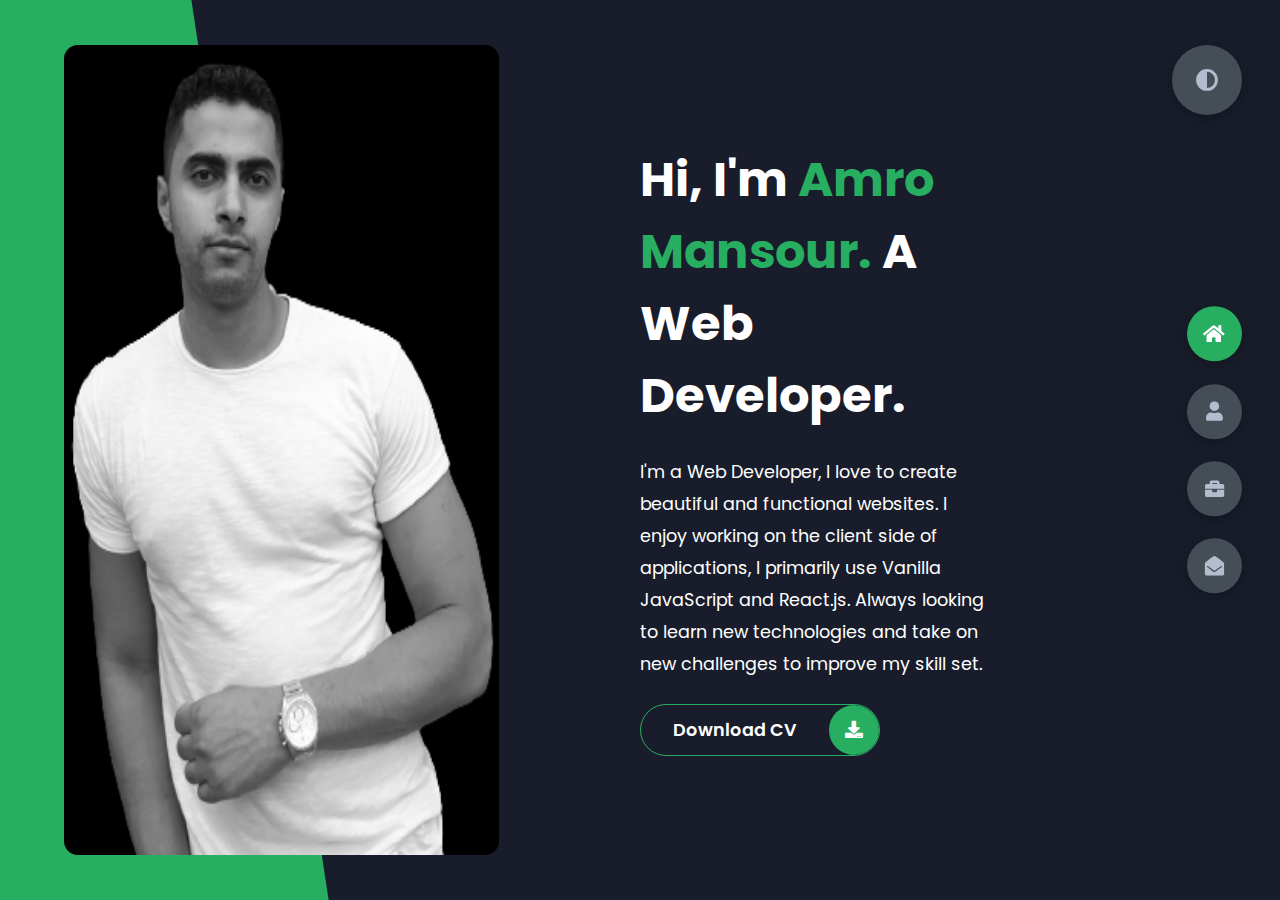
==== index.html @ 679435b4 "Styling portfolio section" ====
<!DOCTYPE html>
<html lang="en">

<head>
  <meta charset="UTF-8">
  <meta http-equiv="X-UA-Compatible" content="IE=edge">
  <meta name="viewport" content="width=device-width, initial-scale=1.0">
  <title>Portfolio</title>
  <link rel="stylesheet" href="styles/styles.css">
  <link rel="preconnect" href="https://fonts.googleapis.com">
  <link rel="preconnect" href="https://fonts.gstatic.com" crossorigin>
  <link rel="stylesheet" href="https://cdnjs.cloudflare.com/ajax/libs/font-awesome/5.15.4/css/all.min.css"
    integrity="sha512-1ycn6IcaQQ40/MKBW2W4Rhis/DbILU74C1vSrLJxCq57o941Ym01SwNsOMqvEBFlcgUa6xLiPY/NS5R+E6ztJQ=="
    crossorigin="anonymous" referrerpolicy="no-referrer" />
  <link href="https://fonts.googleapis.com/css2?family=Poppins:wght@400;500;600;700;800&display=swap" rel="stylesheet">
  <link rel="stylesheet" href="https://cdnjs.cloudflare.com/ajax/libs/font-awesome/6.2.0/css/all.min.css"
    integrity="sha512-xh6O/CkQoPOWDdYTDqeRdPCVd1SpvCA9XXcUnZS2FmJNp1coAFzvtCN9BmamE+4aHK8yyUHUSCcJHgXloTyT2A=="
    crossorigin="anonymous" referrerpolicy="no-referrer" />
</head>

<body class="main-content">
  <header class="section sec1 header active" id="home">
    <div class="header-content">
      <div class="left-header">
        <div class="h-shape"></div>
        <div class="image">
          <img src="img/profile.pic.png" alt="">
        </div>
      </div>
      <div class="right-header">
        <h1 class="name">
          Hi, I'm <span>Amro Mansour.</span>
          A Web Developer.
        </h1>
        <p>
          I'm a Web Developer, I love to create beautiful and functional websites. I enjoy working on the client side of
          applications, I primarily use Vanilla JavaScript and React.js. Always looking to learn new technologies
          and take on new challenges to improve my skill set.
        </p>
        <div class="btn-con">
          <a href="files/amro-mansour_cv.pdf" class="main-btn" download>
            <span class="btn-text">Download CV</span>
            <span class="btn-icon"><i class="fas fa-download"></i></span>
          </a>
        </div>
      </div>
    </div>
  </header>
  <main>
    <section class="section sec2 about" id="about">
      <div class="main-title">
        <h2>About <span>me</span></h2>
      </div>

      <div>
        <p>
          Hi, I’m Amro. I’m a developer with a background in economics. Where I pursued a bachelor's degree and gained
          valuable technical and analytical skills. I’ve always had a passion for tech and especially for the processes
          that go behind the making of digital products, such as mobile, and web applications. <br /> <br /> My past
          work experiences were mainly in sales and customer service. These experiences allowed me to have a unique
          perspective on customers' main pain points and requirements. As a developer, I’d love to be involved in
          solving programming issues by always keeping customers' needs in mind during the development process, which
          hopefully would result in more interactive and usable digital products.
        </p> <br>
        <div class="btn-con">
          <a href="files/amro-mansour_cv.pdf" class="main-btn" download>
            <span class="btn-text">Download CV</span>
            <span class="btn-icon"><i class="fas fa-download"></i></span>
          </a>
        </div>
      </div>

      <h4 class="stat-title">My Skills</h4>
      <div id="dev-skills">
        <span class="devskills-tag">javascript</span>
        <span class="devskills-tag">typescript</span>
        <span class="devskills-tag">react</span>
        <span class="devskills-tag">react native</span>
        <span class="devskills-tag">html</span>
        <span class="devskills-tag">css</span>
        <span class="devskills-tag">sass</span>
        <span class="devskills-tag">bootstrap</span>
        <span class="devskills-tag">jquery</span>
        <span class="devskills-tag">git</span>
        <span class="devskills-tag">node</span>
        <span class="devskills-tag">mongodb</span>
        <span class="devskills-tag">Express</span>
        <span class="devskills-tag">Redux</span>
        <span class="devskills-tag">aws Lambda</span>
        <span class="devskills-tag">serverless</span>
        <span class="devskills-tag">firebase</span>
        <span class="devskills-tag">Jest</span>
        <span class="devskills-tag">Puppeteer</span>
        <span class="devskills-tag">TypeDoc</span>
        <span class="devskills-tag">JSDoc</span>
        <span class="devskills-tag">PWA</span>
        <span class="devskills-tag">Postman</span>
      </div>

    </section>

    <section class="section sec3 portfolio" id="portfolio">

      <div class="main-title">
        <h2>My <span>Portfolio</span></h2>
      </div>
      <p class="port-text">
        Here is some of my work that I've done in various programming languages.
      </p>

      <div class="portfolios">
        <div class="project-list__item" data-micromodal-trigger="modal-meet">
          <div>
            <h2>MyFlix-App</h2>
            <img src="./img/myFlix-React-Screenshot.png" alt="meet app screenshot" width="100%" height="45%">
            <p>A movie library application created with the MERN stack. The app allows users to register, display a list
              of movies, create a list of favorites, and get information about different directors and movie genres,
              they will also be able to deregister from the app.</p>

            <img src="img/react_logo.svg" height="60em" title="React">
            <img src="img/nodejs_logo.svg" height="60em" title="Node">
            <img src="img/mongodb_logo.svg" height="60em" title="MongoDB">
            <img src="img/passport_logo.svg" height="60em" title="Passport">
            <img src="img/sass_logo.svg" height="60em" title="Sass">
            <img src="img/bootstrap_logo.svg" height="60em" title="Bootstrap">
          </div> <br>
          <p><a href="https://github.com/amro-mansour/myFlix-client/tree/Final-Task-3.8" class="project-link"
              target="_blank">See project on
              GitHub</a></p>
          <p><a href="https://myflix-movie-library.netlify.app/" class="project-link" target="_blank">See Live
              Version</a></p>
        </div>

        <div class="project-list__item" data-micromodal-trigger="modal-chat">
          <div>
            <h2>Pokdex-App</h2>
            <img src="./img/Poxedex-Screenshot.png" alt="meet app screenshot" width="100%" height="45%">
            <p>The Pokedex App is a web application that displays a list of Pokémons. Each Pokémon's name is
              displayed on a separate button, once a button is clicked, a modal will open displaying that
              Pokémon's
              specific characteristics.</p>
            <img src="img/HTML5_logo.svg" height="60em" title="HTML">&nbsp;
            <img src="img/CSS3_logo.svg" height="60em" title="CSS">&nbsp;
            <img src="img/javascript_logo.svg" height="55em" title="JavaScript">
            <img src="img/bootstrap_logo.svg" height="60em" title="Bootstrap">
          </div> <br>
          <p><a href="https://github.com/amro-mansour/pok-dex-app" class="project-link" target="_blank">See project on
              GitHub</a></p>
          <p><a href="https://amro-mansour.github.io/pok-dex-app/" class="project-link" target="_blank">See Live
              Version</a></p>
        </div>

        <div class="project-list__item" data-micromodal-trigger="modal-meet">
          <div>
            <h2>Meet-App</h2>
            <img src="./img/meet-app-Screenshot .png" alt="meet app screenshot" width="100%" height="45%">
            <p>Meet is a serverless, progressive web application (PWA) built with React using a test-driven
              development (TDD) tecnique. The application uses the Google calender API to fetch upcoming events.</p>
            <img src="img/react_logo.svg" height="60em" title="React">
            <img src="img/google_cloud_logo.svg" height="60em" title="Google API">
            <img src="img/aws_logo.svg" height="50em" title="AWS Lambda">&nbsp;
            <img src="img/pwa_logo.svg" height="40em" title="Progressive Web Application">&nbsp;
            <img src="img/jest_logo.svg" height="60em" title="JestJS">
            <img src="img/puppeteer_logo.svg" height="60em" title="Puppeteer">
          </div> <br>
          <p><a href="https://github.com/amro-mansour/meet" class="project-link" target="_blank">See project on
              GitHub</a></p>
          <p><a href="https://amro-mansour.github.io/meet/" class="project-link" target="_blank">See Live
              Version</a></p>
        </div>

        <div class="project-list__item" data-micromodal-trigger="modal-chat">
          <div>
            <h2>Chat-App</h2>
            <p float="left">
              <img src="./img/Start_screen.jpg" width=20% />
              <img src="./img/Chat_screen.jpg" width=20% />
              <img src="./img/Typing_message.jpg" width=20% />
              <img src="./img/Chat_screen_options.jpg" width=20% />
            </p>
            <p>A chat application built for mobile devices (both for iOS and Android) using React Native.
              The app provides users with a chat interface and options to share pictures and their location.</p>
            <img src="img/react_logo.svg" height="60em" title="React Native">&nbsp;
            <img src="img/expo_logo.svg" height="60em" title="Expo">&nbsp;
            <img src="img/firebase_logo.svg" height="60em" title="Google Firebase">
          </div>
          <p><a href="https://github.com/amro-mansour/chat-app" class="project-link" target="_blank">See project on
              GitHub</a></p>
        </div>

        <!-- <div class="portfolio-item">
          <div class="image">
            <img src="img/myFlix-React-Screenshot.png" alt="">
          </div>
          <div class="hover-items">
            <h3>Project Source</h3>
            <div class="icons">
              <a href="https://myflix-movie-library.netlify.app/" class="icon" target="_blank">
                <i class="fab fa-browsers"></i>
              </a>
              <a href="https://myflix-movie-library.netlify.app/" class="icon" target="_blank">
                <i class="fab fa-github"></i>
              </a>
              <a href="https://myflix-movie-library.netlify.app/" class="icon" target="_blank">
                <i class="fab fa-behance"></i>
              </a>
            </div>
          </div>
        </div> -->

      </div>
    </section>

    <section class="section sec5 contact" id="contact">
      <div class="contact-container">
        <div class="main-title">
          <h2>Contact <span>Me</span></h2>
        </div>
        <div class="contact-content-con">
          <div class="left-contact">
            <h4>Contact me here</h4>
            <!-- <p>
              Lorem ipsum dolor sit amet consectetur adipisicing elit. Soluta laudantium tempore dolorem? Nihil,
              sapiente maiores.
            </p> -->
            <div class="contact-info">
              <!-- <div class="contact-item">
                <div class="icon">
                  <i class="fas fa-map-marker-alt"></i>
                  Location:
                </div>
                <p>London, United Kingdom</p>
              </div> -->
              <div class="contact-item">
                <div class="icon">
                  <i class="fas fa-envelope"></i>
                  Email:
                </div>
                <p><a href="mailto:amro.mansour03@gmail.com"> amro.mansour03@gmail.com</a></p>
              </div>
              <!-- <div class="contact-item">
                <div class="icon">
                  <i class="fas fa-user-graduate"></i>
                  <span>Education:</span>
                </div>
                <p>
                  <span> LSBU, London</span>
                </p>
              </div> -->
              <div class="contact-item">
                <div class="icon">
                  <i class="fa-solid fa-phone"></i>
                  <span>Mobile Number:</span>
                </div>
                <p>
                  <span><a href="tel:+447473768495"> +44 7473768495</a></span>
                </p>
              </div>
              <div class="contact-item">
                <div class="icon">
                  <i class="fa-solid fa-phone"></i>
                  <span>Mobile Number:</span>
                </div>
                <p>
                  <span><a href="tel:+393518283083"> +39 3518283083</a></span>
                </p>
              </div>
              <div class="contact-item">
                <div class="icon">
                  <i class="fas fa-globe-africa"></i>
                  <span>Languages:</span>
                </div>
                <p>
                  <span> English, Italian, Arabic</span>
                </p>
              </div>
            </div>
            <div class="contact icons">
              <div class="contact-icon">
                <!-- <a href="www.facebook.com" target="_blank">
                  <i class="fab fa-facebook-f"></i>
                </a>
                <a href="#" target="_blank">
                  <i class="fab fa-twitter"></i>
                </a> -->
                <a href="https://github.com/amro-mansour" target="_blank">
                  <i class="fab fa-github"></i>
                </a>
                <a href="https://www.linkedin.com/in/amro-mansour-6b7151175/" target="_blank">
                  <i class="fa-brands fa-linkedin"></i>
                </a>
              </div>
            </div>
          </div>

          <div class="right-contact">
            <!-- <form action="mailto:amro.mansour03@gmail.com" method="post" class="contact-form">
              <div class="input-control i-c-2">
                <input type="text" required placeholder="YOUR NAME">
                <input type="email" required placeholder="YOUR EMAIL">
              </div>

              <div class="input-control">
                <input type="text" required placeholder="YOUR SUBJECT">
              </div>

              <div class="input-control">
                <textarea name="" id="" cols="15" rows="8" placeholder="Message Here..."></textarea>
              </div>

              <div class="submit-btn">
                <a href="#" type="submit" class="main-btn">
                  <span class="btn-text">Send Message</span>
                  <span class="btn-icon"><i class="fas fa-download"></i></span>
                </a>
              </div>
            </form> -->

            <form action="https://formsubmit.co/amro.mansour03@gmail.com" method="POST" class="contact-form">
              <div class="input-control i-c-2">
                <input type="text" name="name" placeholder="Your Name" required>
                <input type="email" name="email" placeholder="Email Address" required>
              </div>
              <input type="hidden" name="_next" value="https://amro-mansour.github.io/portfolio/thankyou.html">
              <div class="input-control">
                <input name="_subject" placeholder="YOUR SUBJECT">
              </div>
              <div class="input-control">
                <textarea placeholder="Your Message" class="form-control" name="message" cols="15" rows="8"
                  required></textarea>
              </div>
              <div class="submit-btn">
                <button type="submit" class="main-btn_submit"><span class="btn-text">Send Message</span></button>
              </div>
            </form>
          </div>
        </div>
      </div>
    </section>
  </main>

  <div class="controls">
    <div class="control control-1 active-btn" data-id="home">
      <i class="fas fa-home"></i>
    </div>
    <div class="control control-2" data-id="about">
      <i class="fas fa-user"></i>
    </div>
    <div class="control control-3" data-id="portfolio">
      <i class="fas fa-briefcase"></i>
    </div>
    <div class="control control-5" data-id="contact">
      <i class="fas fa-envelope-open"></i>
    </div>
  </div>

  <div class="theme-btn">
    <i class="fas fa-adjust"></i>
  </div>

  <script src="app.js"></script>
</body>

</html>
---- styles/styles.css ----
* {
  margin: 0;
  padding: 0;
  box-sizing: border-box;
  list-style: none;
}

:root {
  --color-primary: #191d2b;
  --color-secondary: #27AE60;
  --color-white: #FFFFFF;
  --color-black: #000;
  --color-grey0: #f8f8f8;
  --color-grey-1: #dbe1e8;
  --color-grey-2: #b2becd;
  --color-grey-3: #6c7983;
  --color-grey-4: #454e56;
  --color-grey-5: #2a2e35;
  --color-grey-6: #12181b;
  --br-sm-2: 14px;
  --box-shadow-1: 0 3px 15px rgba(0, 0, 0, .3);
}

.light-mode {
  --color-primary: #FFFFFF;
  --color-secondary: #F56692;
  --color-white: #454e56;
  --color-black: #000;
  --color-grey0: #f8f8f8;
  --color-grey-1: #6c7983;
  --color-grey-2: #6c7983;
  --color-grey-3: #6c7983;
  --color-grey-4: #454e56;
  --color-grey-5: #f8f8f8;
  --color-grey-6: #12181b;
}

body {
  background-color: var(--color-primary);
  font-family: "Poppins", sans-serif;
  font-size: 1.1rem;
  color: var(--color-white);
  transition: all 0.4s ease-in-out;
}

a {
  display: inline-block;
  text-decoration: none;
  color: inherit;
  font-family: inherit;
}

header {
  min-height: 100vh;
  color: var(--color-white);
  overflow: hidden;
}

section {
  min-height: 100vh;
  width: 100%;
  position: absolute;
  left: 0;
  top: 0;
  padding: 3rem 18rem;
}

.section {
  transform: translateY(-100%) scale(0);
  transition: all 0.4s ease-in-out;
  background-color: var(--color-primary);
}

.sec1 {
  display: none;
  transform: translateY(0) scale(1);
}

.sec2 {
  display: none;
  transform: translateY(0) scale(1);
}

.sec3 {
  display: none;
  transform: translateY(0) scale(1);
}

.sec4 {
  display: none;
  transform: translateY(0) scale(1);
}

.sec5 {
  display: none;
  transform: translateY(0) scale(1);
}

.active {
  display: block;
  -webkit-animation: scaleAnim 1s ease-in-out;
          animation: scaleAnim 1s ease-in-out;
}
@-webkit-keyframes scaleAnim {
  0% {
    transform: translateY(-100%) scaleY(0);
  }
  100% {
    transform: translateY(0) scaleY(1);
  }
}
@keyframes scaleAnim {
  0% {
    transform: translateY(-100%) scaleY(0);
  }
  100% {
    transform: translateY(0) scaleY(1);
  }
}

.controls {
  position: fixed;
  z-index: 10;
  top: 50%;
  right: 3%;
  display: flex;
  flex-direction: column;
  align-items: center;
  justify-content: center;
  transform: translateY(-50%);
}
.controls .active-btn {
  background-color: var(--color-secondary) !important;
  transition: all 0.4s ease-in-out;
}
.controls .active-btn i {
  color: var(--color-white) !important;
}
.controls .control {
  padding: 1rem;
  cursor: pointer;
  background-color: var(--color-grey-4);
  width: 55px;
  height: 55px;
  border-radius: 50%;
  display: flex;
  justify-content: center;
  align-items: center;
  margin: 0.7rem 0;
  box-shadow: var(--box-shadow-1);
}
.controls .control i {
  font-size: 1.2rem;
  color: var(--color-grey-2);
  pointer-events: none;
}

.theme-btn {
  top: 5%;
  right: 3%;
  width: 70px;
  height: 70px;
  border-radius: 50%;
  background-color: var(--color-grey-4);
  cursor: pointer;
  position: fixed;
  display: flex;
  justify-content: center;
  align-items: center;
  box-shadow: 0 3px 15px rgba(0, 0, 0, 0.3);
  transition: all 0.1s ease-in-out;
}
.theme-btn:active {
  transform: translateY(-3px);
}
.theme-btn i {
  font-size: 1.4rem;
  color: var(--color-grey-2);
  pointer-events: none;
}

/*Header content*/
.header-content {
  display: grid;
  grid-template-columns: repeat(2, 1fr);
  min-height: 100vh;
}
.header-content .left-header {
  display: flex;
  align-items: center;
  position: relative;
}
.header-content .left-header .h-shape {
  transition: all 0.4s ease-in-out;
  width: 65%;
  height: 100%;
  background-color: var(--color-secondary);
  position: absolute;
  left: 0;
  top: 0;
  z-index: -1;
  -webkit-clip-path: polygon(0 0, 46% 0, 79% 100%, 0% 100%);
          clip-path: polygon(0 0, 46% 0, 79% 100%, 0% 100%);
}
.header-content .left-header .image {
  border-radius: var(--br-sm-2);
  height: 90%;
  width: 68%;
  margin-left: 4rem;
  background-color: var(--color-black);
  transition: all 0.4s ease-in-out;
}
.header-content .left-header .image img {
  width: 100%;
  height: 100%;
  transition: all 0.4s ease-in-out;
  filter: grayscale(100%);
}
.header-content .left-header .image img:hover {
  filter: grayscale(0);
}
.header-content .right-header {
  display: flex;
  flex-direction: column;
  justify-content: center;
  padding-right: 18rem;
}
.header-content .right-header .name {
  font-size: 3rem;
}
.header-content .right-header .name span {
  color: var(--color-secondary);
}
.header-content .right-header p {
  margin: 1.5rem 0;
  line-height: 2rem;
}

/*About*/
.about-container {
  display: grid;
  grid-template-columns: repeat(2, 1fr);
  padding-top: 3.5rem;
  padding-bottom: 5rem;
}
.about-container .right-about {
  display: grid;
  grid-template-columns: repeat(2, 1fr);
  grid-gap: 2rem;
}
.about-container .right-about .about-item {
  border: 1px solid var(--color-grey-5);
  border-radius: 5px;
  transition: all 0.4s ease-in-out;
  box-shadow: 1px 2px 15px rgba(0, 0, 0, 0.1);
}
.about-container .right-about .about-item:hover {
  cursor: default;
  transform: translateY(-5px);
  border: 1px solid var(--color-secondary);
  box-shadow: 1px 4px 15px rgba(0, 0, 0, 0.32);
}
.about-container .right-about .about-item .abt-text {
  padding: 1.5rem;
  display: flex;
  flex-direction: column;
}
.about-container .right-about .about-item .abt-text .large-text {
  font-size: 3rem;
  font-weight: 700;
  color: var(--color-secondary);
}
.about-container .right-about .about-item .abt-text .small-text {
  padding-left: 3rem;
  position: relative;
  text-transform: uppercase;
  font-size: 1.2rem;
  color: var(--color-grey-1);
  letter-spacing: 2px;
}
.about-container .right-about .about-item .abt-text .small-text::before {
  content: "";
  position: absolute;
  left: 0;
  top: 15px;
  width: 2rem;
  height: 2px;
  background-color: var(--color-grey-5);
}
.about-container .left-about {
  padding-right: 5rem;
}
.about-container .left-about p {
  line-height: 2rem;
  padding: 1rem;
  color: var(--color-grey-1);
}
.about-container .left-about h4 {
  font-size: 2rem;
  text-transform: uppercase;
}

.about-stats {
  padding-bottom: 4rem;
}
.about-stats .progress-bars {
  display: grid;
  grid-template-columns: repeat(2, 1fr);
  grid-gap: 2rem;
}
.about-stats .progress-bars .progress-bar {
  display: flex;
  flex-direction: column;
}
.about-stats .progress-bars .progress-bar .prog-title {
  text-transform: uppercase;
  font-weight: 500;
}
.about-stats .progress-bars .progress-bar .progress-con {
  display: flex;
  align-items: center;
}
.about-stats .progress-bars .progress-bar .progress-con .prog-text {
  color: var(--color-grey-2);
}
.about-stats .progress-bars .progress-bar .progress-con .progress {
  width: 100%;
  height: 0.45rem;
  background-color: var(--color-grey-4);
  margin-left: 1rem;
  position: relative;
}
.about-stats .progress-bars .progress-bar .progress-con .progress span {
  position: absolute;
  top: 0;
  left: 0;
  height: 100%;
  background-color: var(--color-secondary);
  transition: all 0.4s ease-in-out;
  width: 60%;
}
.about-stats .progress-bars .progress-bar .progress-con .progress .html {
  width: 90%;
}
.about-stats .progress-bars .progress-bar .progress-con .progress .css {
  width: 95%;
}
.about-stats .progress-bars .progress-bar .progress-con .progress .js {
  width: 75%;
}
.about-stats .progress-bars .progress-bar .progress-con .progress .react {
  width: 60%;
}
.about-stats .progress-bars .progress-bar .progress-con .progress .node {
  width: 87%;
}
.about-stats .progress-bars .progress-bar .progress-con .progress .python {
  width: 70%;
}

.stat-title {
  text-transform: uppercase;
  font-size: 1.4rem;
  text-align: center;
  padding: 3.5rem 0;
  position: relative;
}

.port-text {
  padding: 2rem 0;
  text-align: center;
}

.portfolios {
  display: grid;
  grid-template-columns: repeat(3, 1fr);
  grid-gap: 2rem;
  margin-top: 3rem;
}
.portfolios .portfolio-item {
  position: relative;
  border-radius: 15px;
}
.portfolios .portfolio-item img {
  width: 100%;
  height: 300px;
  -o-object-fit: cover;
     object-fit: cover;
  border-radius: 15px;
}
.portfolios .portfolio-item .hover-items {
  width: 100%;
  height: 100%;
  background-color: var(--color-secondary);
  position: absolute;
  left: 0;
  top: 0;
  border-radius: 15px;
  display: flex;
  justify-content: center;
  align-items: center;
  flex-direction: column;
  opacity: 0;
  transform: scale(0);
  transition: all 0.4s ease-in-out;
}
.portfolios .portfolio-item .hover-items h3 {
  font-size: 1.5rem;
  color: var(--color-white);
  margin-bottom: 1.5rem;
}
.portfolios .portfolio-item .hover-items .icons {
  display: flex;
  justify-content: center;
  align-items: center;
}
.portfolios .portfolio-item .hover-items .icons .icon {
  background-color: var(--color-primary);
  border-radius: 50%;
  width: 50px;
  height: 50px;
  display: flex;
  align-items: center;
  justify-content: center;
  margin: 0 1rem;
  cursor: pointer;
  transition: all 0.4s ease-in-out;
}
.portfolios .portfolio-item .hover-items .icons .icon i {
  font-size: 1.5rem;
  color: var(--color-white);
  margin: 0 1rem;
}
.portfolios .portfolio-item .hover-items .icons .icon:hover {
  background-color: var(--color-white);
}
.portfolios .portfolio-item .hover-items .icons .icon:hover i {
  color: var(--color-primary);
}

.portfolio-item:hover .hover-items {
  opacity: 1;
  transform: scale(1);
}

.contact-content-con {
  display: flex;
  padding-top: 3.5rem;
}
.contact-content-con .left-contact {
  flex: 2;
}
.contact-content-con .left-contact h4 {
  margin-top: 1rem;
  font-size: 2rem;
  text-transform: uppercase;
}
.contact-content-con .left-contact p {
  margin: 1rem 0;
  line-height: 2rem;
}
.contact-content-con .left-contact .contact-info .contact-item {
  display: flex;
  align-items: center;
  justify-content: space-between;
}
.contact-content-con .left-contact .contact-info .contact-item p {
  margin: 0.3rem 0 !important;
  padding: 0 !important;
}
.contact-content-con .left-contact .contact-info .contact-item .icon {
  display: grid;
  grid-template-columns: 40px 1fr;
}
.contact-content-con .left-contact .contact-info .contact-item .icon i {
  display: flex;
  align-items: center;
  font-size: 1.3rem;
}
.contact-content-con .left-contact .contact-icon {
  display: flex;
  margin-top: 2rem;
}
.contact-content-con .left-contact .contact-icon a {
  display: flex;
  align-items: center;
  color: var(--color-white);
  background-color: var(--color-grey-5);
  cursor: pointer;
  justify-content: center;
  width: 50px;
  height: 50px;
  border-radius: 50%;
  margin: 0 0.4rem;
  transition: all 0.4s ease-in-out;
}
.contact-content-con .left-contact .contact-icon a:hover {
  background-color: var(--color-secondary);
}
.contact-content-con .left-contact .contact-icon a:hover i {
  color: var(--color-primary);
}
.contact-content-con .left-contact .contact-icon a i {
  display: flex;
  align-items: center;
  justify-content: center;
  font-size: 1.3rem;
}
.contact-content-con .right-contact {
  flex: 3;
  margin-left: 3rem;
}
.contact-content-con .right-contact .input-control {
  margin: 1.5rem 0;
}
.contact-content-con .right-contact .input-control input,
.contact-content-con .right-contact .input-control textarea {
  border-radius: 30px;
  font-weight: inherit;
  font-size: inherit;
  font-family: inherit;
  padding: 0.8rem 1.1rem;
  outline: none;
  border: none;
  background-color: var(--color-grey-5);
  width: 100%;
  color: var(--color-white);
  resize: none;
}
.contact-content-con .right-contact .i-c-2 {
  display: flex;
}
.contact-content-con .right-contact .i-c-2 :last-child {
  margin-left: 1.5rem;
}
.contact-content-con .submit-btn {
  display: flex;
  justify-content: flex-start;
}

/*Independent components*/
.btn-con {
  display: flex;
  align-self: flex-start;
}

.main-btn {
  border-radius: 30px;
  color: inherit;
  font-weight: 600;
  position: relative;
  border: 1px solid var(--color-secondary);
  display: flex;
  align-self: flex-start;
  display: flex;
  align-items: center;
  overflow: hidden;
}
.main-btn .btn-text {
  padding: 0 2rem;
}
.main-btn .btn-icon {
  background-color: var(--color-secondary);
  display: flex;
  align-items: center;
  justify-content: center;
  border-radius: 50%;
  padding: 1rem;
}
.main-btn::before {
  content: "";
  position: absolute;
  top: 0;
  right: 0;
  transform: translateX(100%);
  transition: all 0.4s ease-in-out;
  z-index: -1;
}
.main-btn:hover {
  transition: all 0.4s ease-in-out;
}
.main-btn:hover::before {
  width: 100%;
  height: 100%;
  background-color: var(--color-secondary);
  transform: translateX(0);
  transition: all 0.4s ease-in-out;
}

.main-btn_submit {
  border-radius: 30px;
  color: inherit;
  font-weight: 600;
  background-color: transparent;
  border: 1px solid var(--color-secondary);
  padding: 0.5rem 1.5rem;
  font-size: 1.1rem;
}
.main-btn_submit:hover {
  transition: all 0.4s ease-in-out;
  background-color: var(--color-secondary);
  cursor: pointer;
}
.main-btn_submit:hover::before {
  width: 100%;
  height: 100%;
  background-color: var(--color-secondary);
  transform: translateX(0);
  transition: all 0.4s ease-in-out;
}

.main-title {
  text-align: center;
}
.main-title h2 {
  position: relative;
  text-transform: uppercase;
  font-size: 4rem;
  font-weight: 700;
}
.main-title h2 span {
  color: var(--color-secondary);
}
.main-title h2 .bg-text {
  position: absolute;
  top: 50%;
  left: 50%;
  color: var(--color-grey-5);
  transition: all 0.4s ease-in-out;
  z-index: -1;
  transform: translate(-50%, -50%);
  font-weight: 800;
  font-size: 6.3rem;
}

.sec3 {
  padding: 8%;
  padding-top: 3rem;
}

/**************************************** Grid Work ********************************************************************/
.main-flex {
  flex: 1;
  display: flex;
  align-items: center;
  justify-content: center;
}

.center-flexbox {
  clear: both;
  display: flex;
  flex-direction: column;
  text-align: center;
}

/* start grid fallback */
.project-list__item {
  display: inline-block;
  width: 33%;
}

/* end grid fallback */
@supports (display: grid) {
  .project-list {
    display: grid;
    grid-template-columns: 1fr 1fr 1fr;
    grid-gap: 20px;
    /* for grid fallback */
    margin: 20px;
  }
}
.project-list__item {
  background-color: rgba(255, 255, 255, 0.02);
  /* for grid fallback */
  width: auto;
  min-height: auto;
  padding: 10px;
  /* Inside flex */
  display: flex;
  flex-direction: column;
  justify-content: space-between;
}

.project-list__item:hover {
  background-color: rgba(255, 255, 255, 0.1);
}

.project-link:hover {
  color: var(--color-secondary);
  text-decoration: underline;
}

/* Dev-Skills Section */
#dev-skills {
  display: flex;
  flex-flow: row wrap;
  justify-content: flex-start;
  padding: none;
  padding-top: 1.5rem;
  background-color: var(--color-primary);
  color: var(--color-grey0);
}

.devskills-tag {
  margin: 0.3em;
  padding: 0.5rem;
  flex-grow: 1;
  max-width: 9em;
  background-color: var(--color-secondary);
  color: var(--color-grey0);
  text-transform: uppercase;
  font-size: 0.8em;
  text-align: center;
}

.thankyou-wrapper {
  width: 100%;
  height: auto;
  margin: auto;
  background: #ffffff;
  padding: 10px 0px 50px;
}

.thankyou-wrapper h1 {
  font: 100px "Poppins", sans-serif;
  text-align: center;
  color: #333333;
  padding: 0px 10px 10px;
}

.thankyou-wrapper p {
  font: 26px "Poppins", sans-serif;
  text-align: center;
  color: #333333;
  padding: 5px 10px 10px;
}

.thankyou-wrapper a {
  font: 26px "Poppins", sans-serif;
  text-align: center;
  color: #ffffff;
  display: block;
  text-decoration: none;
  width: 250px;
  background: var(--color-secondary);
  margin: 10px auto 0px;
  padding: 15px 20px 15px;
}

.thankyou-wrapper a:hover {
  text-align: center;
  color: #ffffff;
  display: block;
  text-decoration: none;
  width: 250px;
  margin: 10px auto 0px;
  padding: 15px 20px 15px;
  opacity: 0.8;
}

.about-container .left-about p {
  padding-left: 0;
}

@media screen and (max-width: 600px) {
  header {
    padding: 0 !important;
  }
  .theme-btn {
    width: 50px;
    height: 50px;
  }
  .header-content {
    grid-template-columns: repeat(1, 1fr);
    padding-bottom: 6rem;
  }
  .left-header .h-shape {
    display: none;
  }
  .right-header {
    grid-row: 1;
    padding-right: 0rem !important;
    width: 90%;
    margin: 0 auto;
  }
  .right-header .name {
    font-size: 2.5rem !important;
    text-align: center;
    padding-top: 3rem;
  }
  .header-content .left-header .image {
    margin: 0 auto;
    width: 90%;
  }
  .controls {
    top: auto;
    bottom: 0;
    flex-direction: row;
    justify-content: center;
    left: 50%;
    transform: translateX(-50%);
    width: 100%;
    background-color: var(--color-grey-5);
  }
  .controls .control {
    margin: 1rem 0.3rem;
  }
  .about-container {
    grid-template-columns: repeat(1, 1fr);
  }
  .about-container .right-about {
    grid-template-columns: repeat(1, 1fr);
    padding-top: 2.5rem;
  }
  .about-container .left-about {
    padding-right: 0;
  }
  .about-container .left-about p {
    padding-left: 0;
  }
  .timeline {
    grid-template-columns: repeat(1, 1fr);
    padding-bottom: 6rem;
  }
  .container {
    padding: 2rem 2.5rem !important;
  }
  .about-stats .progress-bars {
    grid-template-columns: repeat(1, 1fr);
  }
  .portfolios {
    grid-template-columns: repeat(1, 1fr);
    padding-bottom: 6rem;
    margin-top: 1rem;
  }
  .blogs {
    grid-template-columns: repeat(1, 1fr);
    padding-bottom: 6rem;
  }
  .contact-content-con {
    flex-direction: column;
  }
  .contact-content-con .right-contact {
    margin-left: 0;
    margin-top: 2.5rem;
  }
  .contact-content-con .right-contact .i-c-2 {
    flex-direction: column;
  }
  .contact-content-con .right-contact .i-c-2 :last-child {
    margin-left: 0;
    margin-top: 1.5rem;
  }
  .contact-content-con .right-contact {
    margin-bottom: 6rem;
  }
  .contact-item {
    flex-direction: column;
    margin: 1rem 0;
  }
  .contact-item p {
    font-size: 15px;
    color: var(--color-grey-2);
  }
  .contact-item span {
    font-size: 15px;
  }
  .contact-item .icon {
    grid-template-columns: 25px 1fr;
  }
  .main-title h2 {
    font-size: 2rem;
  }
  .main-title h2 span {
    font-size: 2.3rem;
  }
  .main-title h2 .bg-text {
    font-size: 2.3rem;
  }
}
@media screen and (max-width: 1432px) {
  .container {
    padding: 7rem 11rem;
  }
  .contact-content-con {
    flex-direction: column;
  }
  .contact-content-con .right-contact {
    margin-left: 0;
    margin-top: 2.5rem;
  }
  .contact-content-con .right-contact .i-c-2 {
    flex-direction: column;
  }
  .contact-content-con .right-contact .i-c-2 :last-child {
    margin-left: 0;
    margin-top: 1.5rem;
  }
  .contact-content-con .right-contact {
    margin-bottom: 6rem;
  }
  .main-title h2 .bg-text {
    font-size: 5.5rem;
  }
}
@media screen and (max-width: 1250px) {
  .blogs {
    grid-template-columns: repeat(2, 1fr);
    margin-top: 6rem;
  }
  .portfolios {
    grid-template-columns: repeat(2, 1fr);
  }
  .header-content .right-header {
    padding-right: 9rem;
  }
}
@media screen and (max-width: 660px) {
  .blogs {
    grid-template-columns: repeat(1, 1fr);
  }
  .portfolios {
    grid-template-columns: repeat(1, 1fr);
  }
}
@media screen and (max-width: 1070px) {
  .about-container {
    grid-template-columns: repeat(1, 1fr);
  }
  .about-container .right-about {
    padding-top: 2.5rem;
  }
  .main-title h2 {
    font-size: 4rem;
  }
  .main-title h2 span {
    font-size: 4rem;
  }
  .main-title h2 .bg-text {
    font-size: 4.5rem;
  }
}
@media screen and (max-width: 970px) {
  .container {
    padding: 7rem 6rem;
  }
  .about-container .left-about {
    padding-right: 0rem;
  }
  .header-content {
    grid-template-columns: repeat(1, 1fr);
    padding-bottom: 6rem;
  }
  .left-header .h-shape {
    display: none;
  }
  .left-header .image {
    width: 90% !important;
    margin: 0 auto !important;
  }
  .right-header {
    grid-row: 1;
    padding-right: 0rem !important;
    width: 90%;
    margin: 0 auto;
  }
  .right-header .name {
    font-size: 2.5rem !important;
    text-align: center;
    padding-top: 3rem;
  }
}
@media screen and (max-width: 700px) {
  .container {
    padding: 7rem 3rem;
  }
  .about-stats .progress-bars {
    grid-template-columns: repeat(1, 1fr);
  }
  .about-container .right-about {
    grid-template-columns: repeat(1, 1fr);
  }
  .timeline {
    grid-template-columns: repeat(1, 1fr);
  }
  .main-title h2 {
    font-size: 3rem;
  }
  .main-title h2 span {
    font-size: 3rem;
  }
  .main-title h2 .bg-text {
    font-size: 4rem;
  }
}/*# sourceMappingURL=styles.css.map */
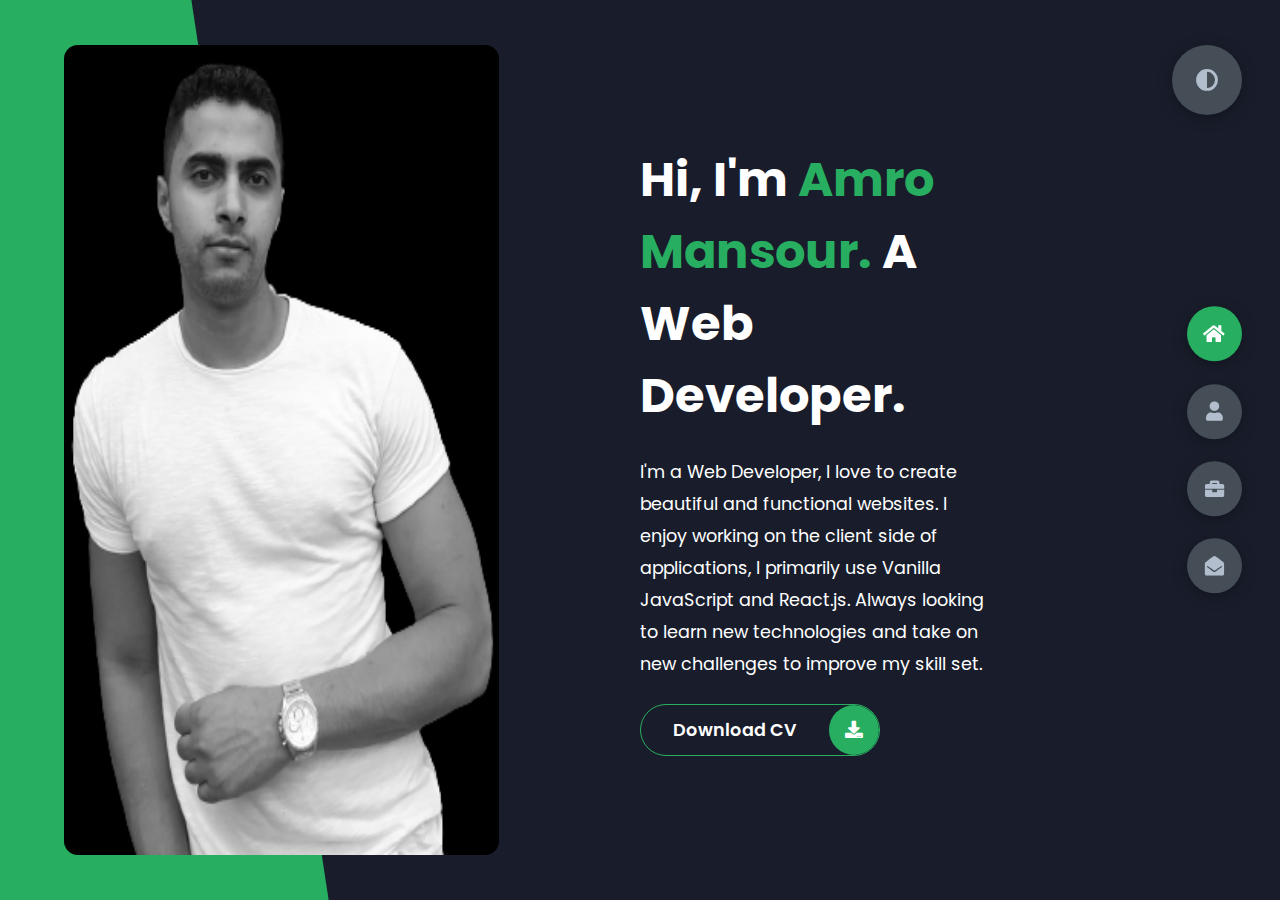
==== commit a4621077: "styling portfolio section" ====
--- a/index.html
+++ b/index.html
@@ -117,12 +117,12 @@
               of movies, create a list of favorites, and get information about different directors and movie genres,
               they will also be able to deregister from the app.</p>
 
-            <img src="img/react_logo.svg" height="60em" title="React">
-            <img src="img/nodejs_logo.svg" height="60em" title="Node">
-            <img src="img/mongodb_logo.svg" height="60em" title="MongoDB">
-            <img src="img/passport_logo.svg" height="60em" title="Passport">
-            <img src="img/sass_logo.svg" height="60em" title="Sass">
-            <img src="img/bootstrap_logo.svg" height="60em" title="Bootstrap">
+            <img src="img/react_logo.svg" height="55em" title="React">
+            <img src="img/nodejs_logo.svg" height="55em" title="Node">
+            <img src="img/mongodb_logo.svg" height="55em" title="MongoDB">
+            <img src="img/passport_logo.svg" height="55em" title="Passport">
+            <img src="img/sass_logo.svg" height="55em" title="Sass">
+            <img src="img/bootstrap_logo.svg" height="55em" title="Bootstrap">
           </div> <br>
           <p><a href="https://github.com/amro-mansour/myFlix-client/tree/Final-Task-3.8" class="project-link"
               target="_blank">See project on
@@ -156,12 +156,11 @@
             <img src="./img/meet-app-Screenshot .png" alt="meet app screenshot" width="100%" height="45%">
             <p>Meet is a serverless, progressive web application (PWA) built with React using a test-driven
               development (TDD) tecnique. The application uses the Google calender API to fetch upcoming events.</p>
-            <img src="img/react_logo.svg" height="60em" title="React">
+            <img src="img/react_logo.svg" height="55em" title="React">
             <img src="img/google_cloud_logo.svg" height="60em" title="Google API">
-            <img src="img/aws_logo.svg" height="50em" title="AWS Lambda">&nbsp;
-            <img src="img/pwa_logo.svg" height="40em" title="Progressive Web Application">&nbsp;
-            <img src="img/jest_logo.svg" height="60em" title="JestJS">
-            <img src="img/puppeteer_logo.svg" height="60em" title="Puppeteer">
+            <img src="img/aws_logo.svg" height="45em" title="AWS Lambda">&nbsp;
+            <img src="img/jest_logo.svg" height="55em" title="JestJS">
+            <img src="img/puppeteer_logo.svg" height="55em" title="Puppeteer">
           </div> <br>
           <p><a href="https://github.com/amro-mansour/meet" class="project-link" target="_blank">See project on
               GitHub</a></p>
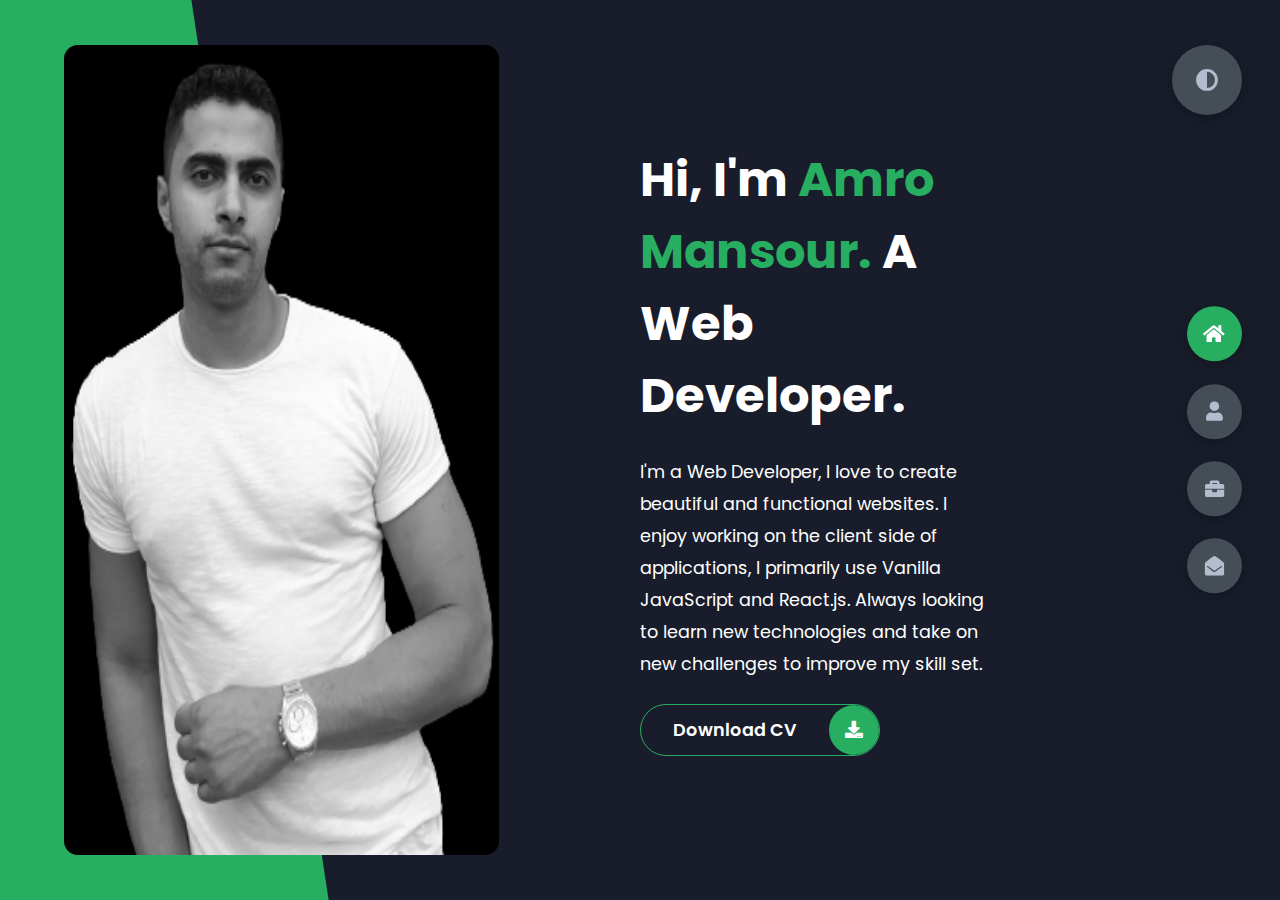
==== commit cdd6efb7: "styling portfolio section" ====
--- a/index.html
+++ b/index.html
@@ -158,7 +158,7 @@
               development (TDD) tecnique. The application uses the Google calender API to fetch upcoming events.</p>
             <img src="img/react_logo.svg" height="55em" title="React">
             <img src="img/google_cloud_logo.svg" height="60em" title="Google API">
-            <img src="img/aws_logo.svg" height="45em" title="AWS Lambda">&nbsp;
+            <img src="img/aws_logo.svg" height="40em" title="AWS Lambda">&nbsp;
             <img src="img/jest_logo.svg" height="55em" title="JestJS">
             <img src="img/puppeteer_logo.svg" height="55em" title="Puppeteer">
           </div> <br>
